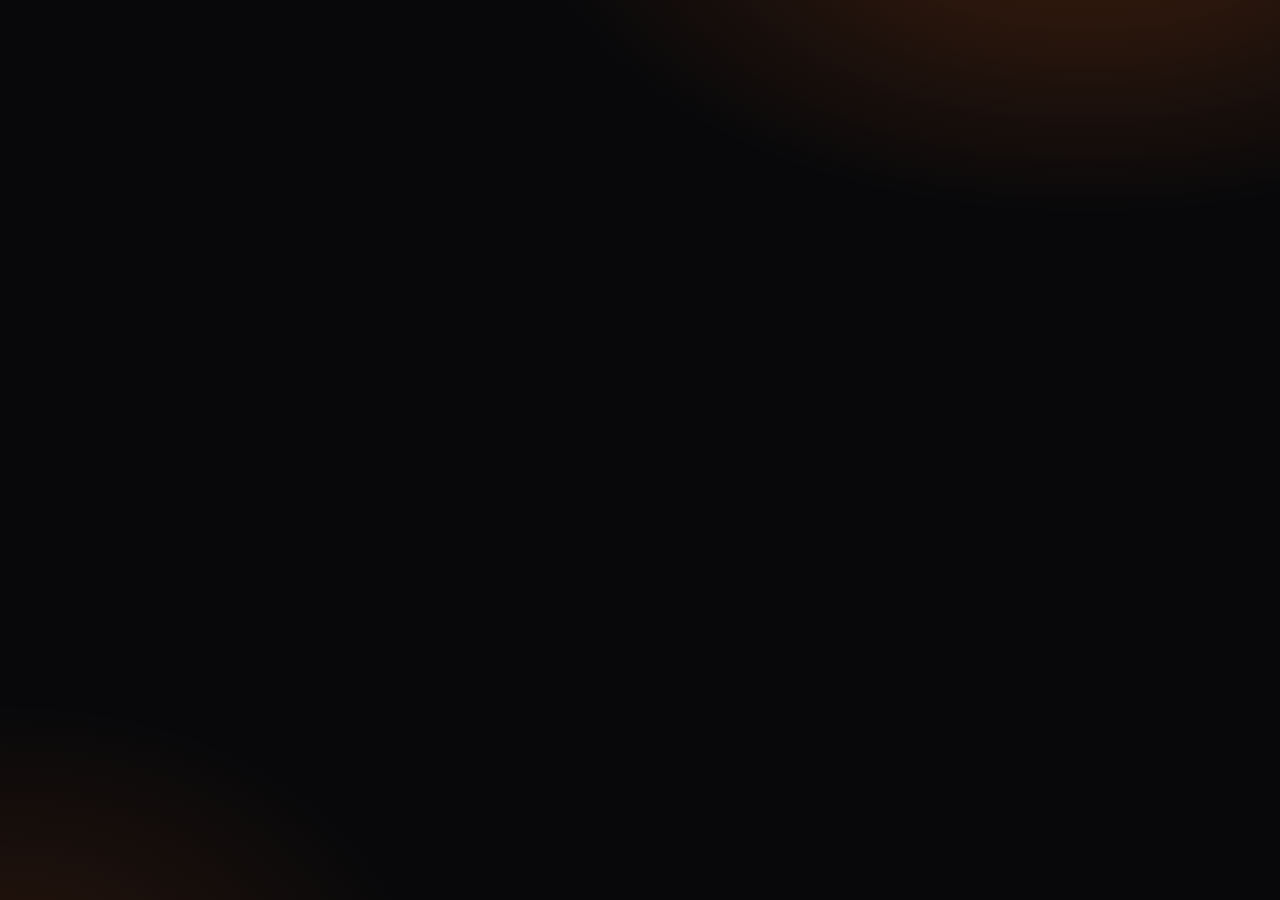
==== hub/join.html @ 6e08d6b4 "Add hub join page Add join.html, a standalone French page with the same document skeleton as the log" ====
<!doctype html>
<html lang="fr">
<head>
<meta charset="utf-8"><meta name="viewport" content="width=device-width, initial-scale=1"><meta name="theme-color" content="#08080a">
<title>Relais · Invitation</title>
<meta name="robots" content="noindex">
<script>try{var m=localStorage.getItem("hub_theme")||localStorage.getItem("hub_landing_theme")||"dark";var t=m==="auto"?(matchMedia("(prefers-color-scheme: dark)").matches?"dark":"light"):m;document.documentElement.dataset.theme=t;document.documentElement.dataset.accent=localStorage.getItem("hub_accent")||"orange"}catch(e){document.documentElement.dataset.theme="dark";document.documentElement.dataset.accent="orange"}</script>
<style>
:root{--accent:#f26a1b;--accent-hover:#ff7f35;--accent-2:#c2410c;--bad:#ff6b6b}
html[data-accent=ambre]{--accent:#f5a524;--accent-hover:#ffb83d;--accent-2:#d97706}
html[data-accent=rose]{--accent:#ec4899;--accent-hover:#f472b6;--accent-2:#be185d}
html[data-accent=violet]{--accent:#8b5cf6;--accent-hover:#a78bfa;--accent-2:#6d28d9}
html[data-accent=bleu]{--accent:#3b82f6;--accent-hover:#60a5fa;--accent-2:#1d4ed8}
html[data-accent=turquoise]{--accent:#14b8a6;--accent-hover:#2dd4bf;--accent-2:#0f766e}
html[data-accent=vert]{--accent:#22c55e;--accent-hover:#4ade80;--accent-2:#15803d}
html[data-accent=rouge]{--accent:#ef4444;--accent-hover:#f87171;--accent-2:#b91c1c}
html[data-theme=dark]{--bg:#08080a;--text:#f5f5f6;--muted:#9a9aa3;--line:#ffffff1f;--card:#ffffff0c;--field:#ffffff10;--shadow:0 30px 80px -30px #000}
html[data-theme=light]{--bg:#f3f0ed;--text:#1b1613;--muted:#6f655e;--line:#1a141026;--card:#ffffffcc;--field:#fff;--shadow:0 30px 70px -34px #50281466;--bad:#c62828}
*{box-sizing:border-box}
body{margin:0;min-height:100vh;display:grid;place-items:center;color:var(--text);font:15px/1.5 "Inter","SF Pro Display",system-ui,-apple-system,"Segoe UI",sans-serif;
  background:radial-gradient(900px 520px at 85% -12%,color-mix(in srgb,var(--accent) 24%,transparent),transparent 62%),radial-gradient(700px 480px at 0% 110%,color-mix(in srgb,var(--accent) 14%,transparent),transparent 60%),var(--bg)}
main{width:min(400px,calc(100vw - 32px));padding:32px;border-radius:28px;background:var(--card);border:1px solid var(--line);box-shadow:var(--shadow);-webkit-backdrop-filter:blur(20px);backdrop-filter:blur(20px)}
.logo{display:flex;align-items:center;gap:10px;font-size:22px;font-weight:600;letter-spacing:-.02em;margin-bottom:6px}
.logo svg{color:var(--accent)}
p{color:var(--muted);margin:0 0 20px;font-size:14px}
label{display:block;font-size:13px;color:var(--muted);margin-bottom:6px;font-weight:500}
input{width:100%;padding:13px 16px;border-radius:14px;border:1px solid var(--line);background:var(--field);color:var(--text);font:inherit}
input:focus-visible{outline:0;border-color:var(--accent);box-shadow:0 0 0 3px color-mix(in srgb,var(--accent) 22%,transparent)}
button{width:100%;margin-top:16px;padding:14px;border:0;border-radius:999px;background:linear-gradient(135deg,var(--accent),var(--accent-2));color:#fff;font:inherit;font-weight:600;cursor:pointer;box-shadow:0 12px 30px -14px var(--accent)}
button:hover{background:linear-gradient(135deg,var(--accent-hover),var(--accent))}button:disabled{opacity:.6;cursor:wait}
.hint{font-size:12px;color:var(--muted);margin-top:6px}
#err{min-height:20px;margin-top:12px;color:var(--bad);font-size:13px}
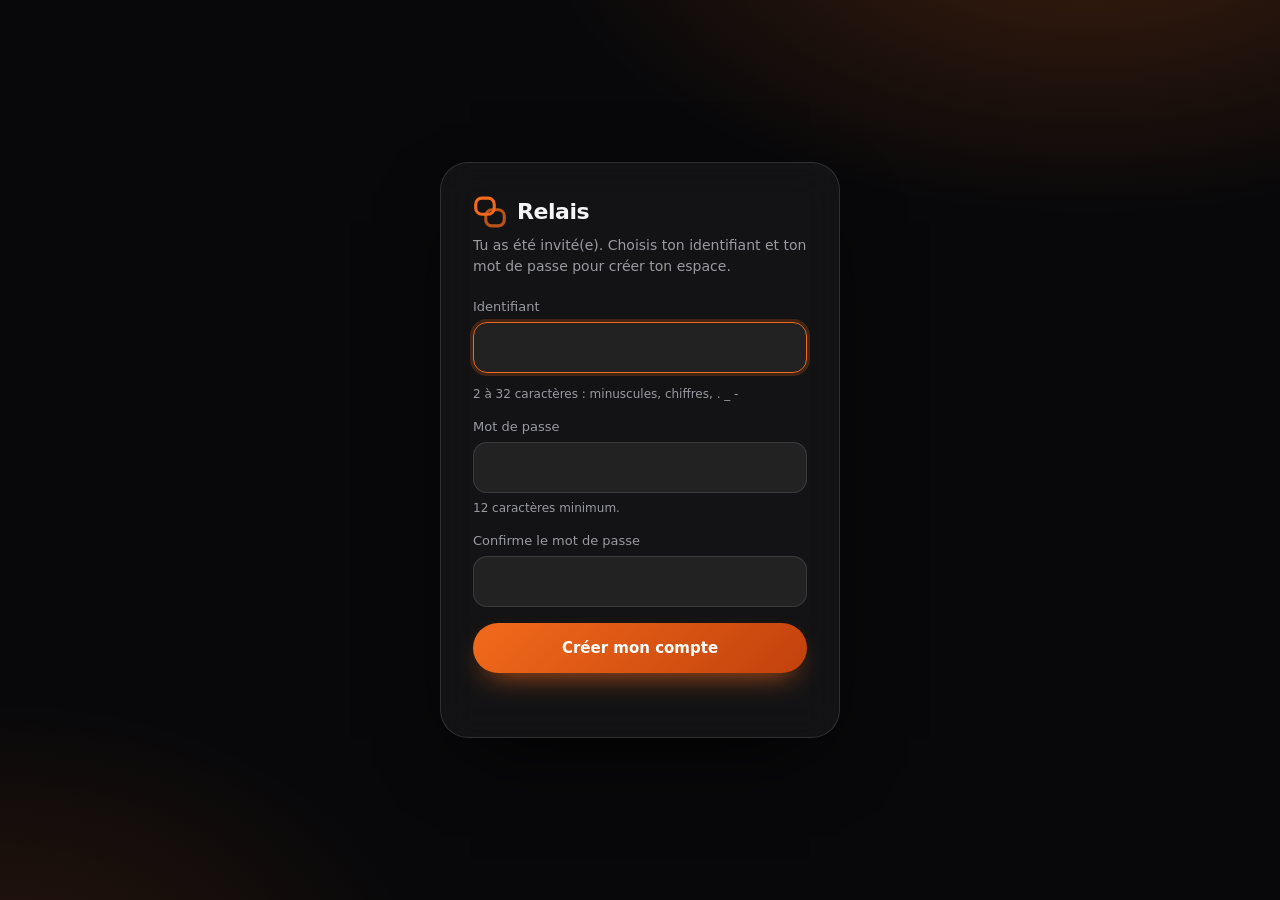
==== commit 7f1a0988: "Finish join page styles and body Style links with the muted color and close the style block and head" ====
--- a/hub/join.html
+++ b/hub/join.html
@@ -30,3 +30,34 @@
 button:hover{background:linear-gradient(135deg,var(--accent-hover),var(--accent))}button:disabled{opacity:.6;cursor:wait}
 .hint{font-size:12px;color:var(--muted);margin-top:6px}
 #err{min-height:20px;margin-top:12px;color:var(--bad);font-size:13px}
+a{color:var(--muted)}
+</style>
+</head>
+<body>
+<main>
+  <div class="logo"><svg width="34" height="34" viewBox="0 0 44 44"><rect x="3.5" y="4" width="24" height="21" rx="8" fill="none" stroke="currentColor" stroke-width="4"/><rect x="16.5" y="19" width="24" height="21" rx="8" fill="none" stroke="currentColor" stroke-width="4" opacity=".75"/></svg>Relais</div>
+  <p>Tu as été invité(e). Choisis ton identifiant et ton mot de passe pour créer ton espace.</p>
+  <form id="f"><label for="u">Identifiant</label><input id="u" type="text" autocomplete="username" autocapitalize="none" spellcheck="false" maxlength="32" autofocus required style="margin-bottom:6px">
+  <div class="hint">2 à 32 caractères : minuscules, chiffres, . _ -</div>
+  <label for="p" style="margin-top:14px">Mot de passe</label><input id="p" type="password" autocomplete="new-password" minlength="12" required>
+  <div class="hint">12 caractères minimum.</div>
+  <label for="p2" style="margin-top:14px">Confirme le mot de passe</label><input id="p2" type="password" autocomplete="new-password" required>
+  <button id="b" type="submit">Créer mon compte</button><div id="err" role="alert"></div></form>
+</main>
+<script>
+const TOKEN=decodeURIComponent((location.hash||'').slice(1));
+try{history.replaceState(null,'',location.pathname)}catch(e){}   // le jeton quitte la barre d'adresse et l'historique
+document.getElementById('f').onsubmit=async e=>{
+  e.preventDefault();const b=document.getElementById('b'),er=document.getElementById('err');er.textContent='';
+  const u=document.getElementById('u').value,p=document.getElementById('p').value;
+  if(!TOKEN){er.textContent="Lien d'invitation incomplet : ouvre-le en entier.";return}
+  if(p!==document.getElementById('p2').value){er.textContent='Les deux mots de passe diffèrent.';return}
+  b.disabled=true;
+  try{
+    const r=await fetch('/api/join',{method:'POST',headers:{'X-Hub':'1','Content-Type':'application/json'},body:JSON.stringify({token:TOKEN,username:u,password:p})});
+    const d=await r.json();
+    if(d.ok)location.href='/';else{er.textContent=d.error||'Inscription impossible.';b.disabled=false}
+  }catch(x){er.textContent='Connexion impossible.';b.disabled=false}
+};
+</script>
+</body></html>
